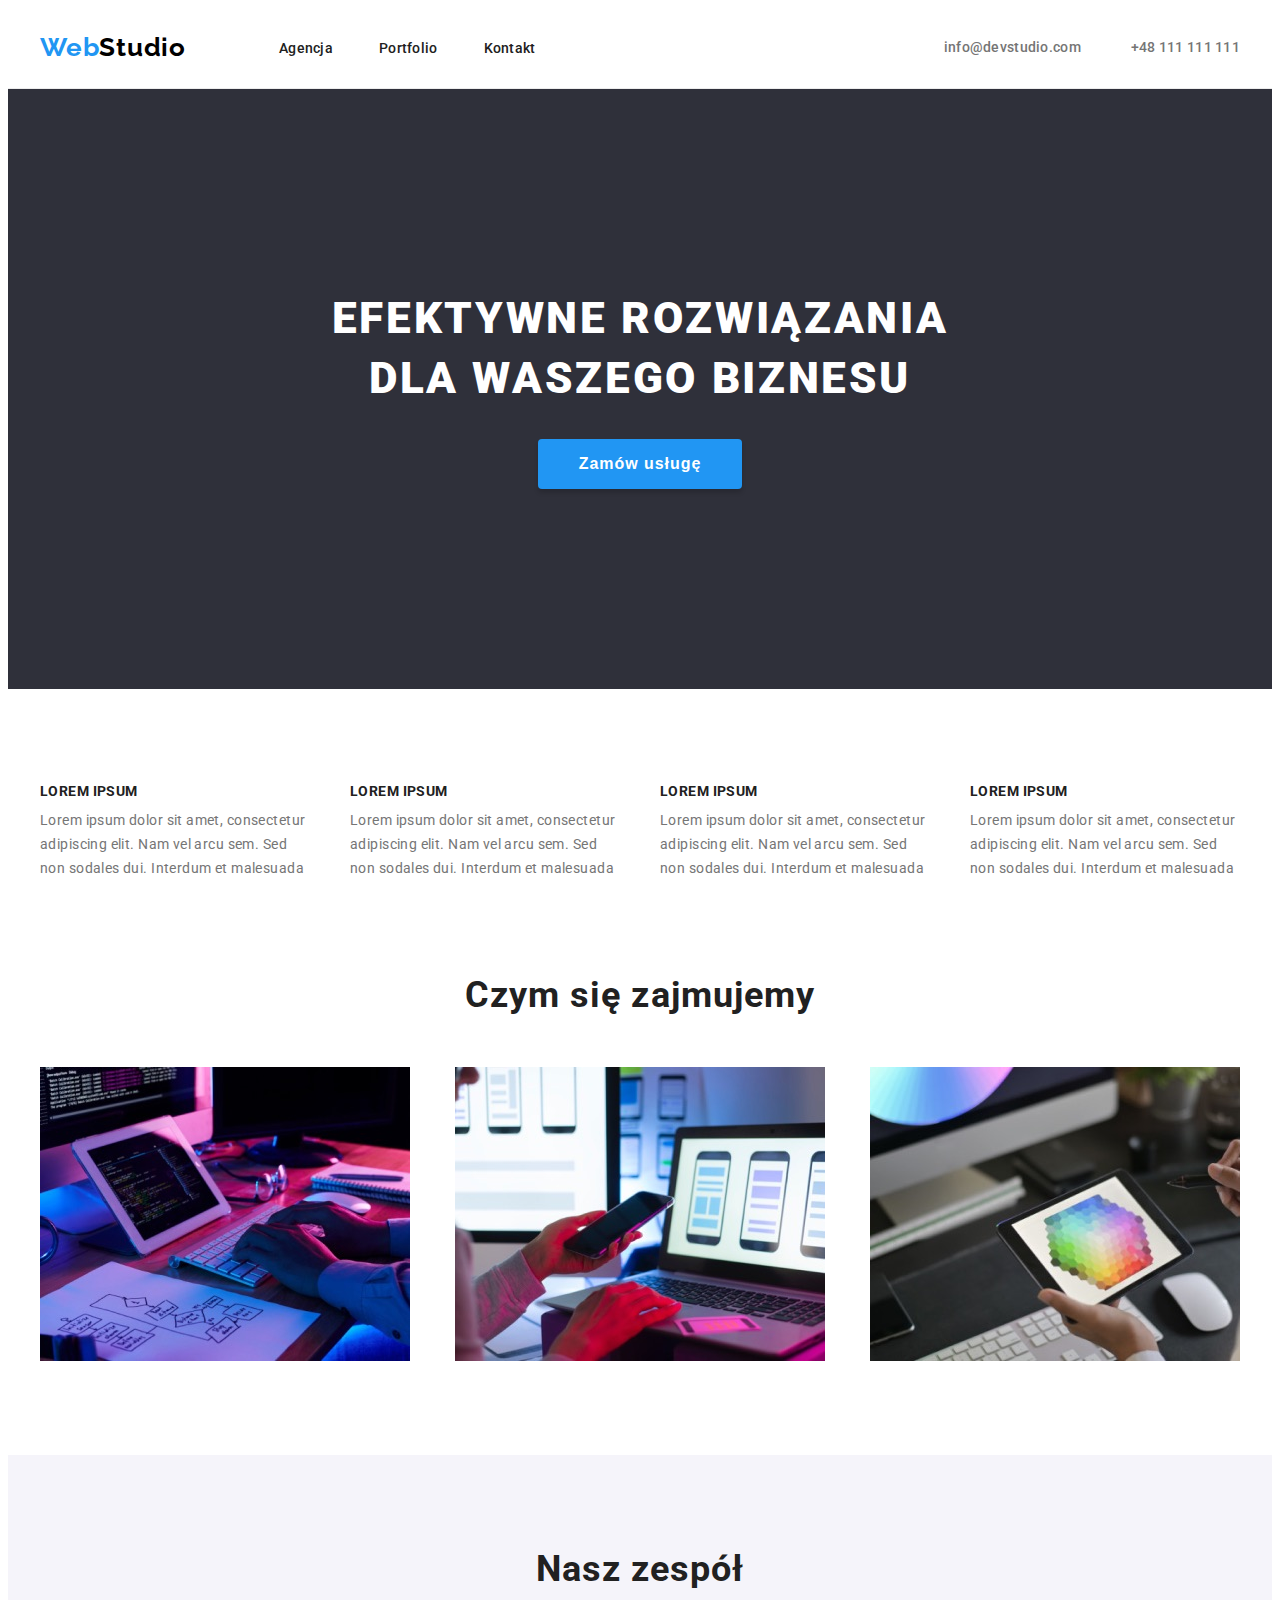
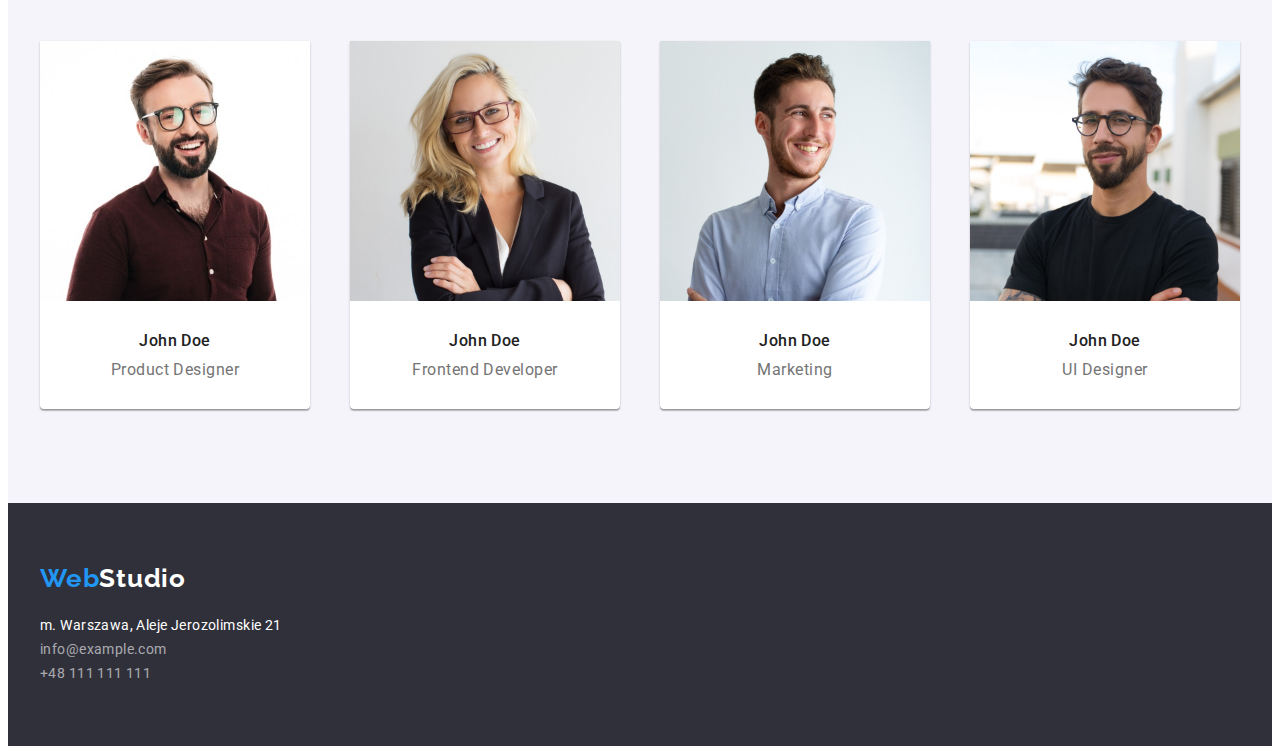
==== index.html @ cb07e4eb "Initial upload" ====
<!DOCTYPE html>
<html lang="pl">
  <head>
    <meta charset="UTF-8" />
    <meta http-equiv="X-UA-Compatible" content="IE=edge" />
    <meta name="viewport" content="width=device-width, initial-scale=1.0" />
    <title>WebStudio</title>
    <link
      rel="stylesheet"
      href="https://cdnjs.cloudflare.com/ajax/libs/modern-normalize/1.1.0/modern-normalize.min.css"
      integrity="sha512-wpPYUAdjBVSE4KJnH1VR1HeZfpl1ub8YT/NKx4PuQ5NmX2tKuGu6U/JRp5y+Y8XG2tV+wKQpNHVUX03MfMFn9Q=="
      crossorigin="anonymous"
      referrerpolicy="no-referrer"
    />
    <link rel="stylesheet" href="css/style.css" />
    <link rel="preconnect" href="https://fonts.googleapis.com" />
    <link rel="preconnect" href="https://fonts.gstatic.com" crossorigin />
    <link
      href="https://fonts.googleapis.com/css2?family=Raleway:wght@700&family=Roboto:wght@400;500;700;900&display=swap"
      rel="stylesheet"
    />
  </head>
  <body>
    <header class="header">
      <div class="container">
        <a class="logo" href="index.html"
          ><span class="span-logo">Web</span>Studio</a
        >
        <nav class="navigation">
          <ul class="navigation-list list">
            <li class="navigation-item">
              <a class="navigation-link link" href="index.html">Agencja</a>
            </li>
            <li class="navigation-item">
              <a class="navigation-link link" href="portfolio.html"
                >Portfolio</a
              >
            </li>
            <li class="navigation-item">
              <a class="navigation-link link" href="#">Kontakt</a>
            </li>
          </ul>
        </nav>
        <a class="header-email link" href="mailto:info@devstudio.com"
          >info@devstudio.com</a
        >
        <a class="header-phone link" href="tel:+48111111111">+48 111 111 111</a>
      </div>
    </header>
    <main>
      <!--hero-->
      <section class="welcome">
        <div class="container">
          <h1 class="main-header">Efektywne rozwiązania dla waszego biznesu</h1>
          <button class="modal-btn" type="button">Zamów usługę</button>
        </div>
      </section>
      <!--our values-->
      <section class="advantages section">
        <div class="container">
          <h2 hidden>Zalety</h2>
          <ul class="advantages-list list">
            <li class="advantages-list-item">
              <p class="advantages-text">Lorem ipsum</p>
              <p class="advantages-description">
                Lorem ipsum dolor sit amet, consectetur adipiscing elit. Nam vel
                arcu sem. Sed non sodales dui. Interdum et malesuada
              </p>
            </li>
            <li class="advantages-list-item">
              <p class="advantages-text">Lorem ipsum</p>
              <p class="advantages-description">
                Lorem ipsum dolor sit amet, consectetur adipiscing elit. Nam vel
                arcu sem. Sed non sodales dui. Interdum et malesuada
              </p>
            </li>
            <li class="advantages-list-item">
              <p class="advantages-text">Lorem ipsum</p>
              <p class="advantages-description">
                Lorem ipsum dolor sit amet, consectetur adipiscing elit. Nam vel
                arcu sem. Sed non sodales dui. Interdum et malesuada
              </p>
            </li>
            <li class="advantages-list-item">
              <p class="advantages-text">Lorem ipsum</p>
              <p class="advantages-description">
                Lorem ipsum dolor sit amet, consectetur adipiscing elit. Nam vel
                arcu sem. Sed non sodales dui. Interdum et malesuada
              </p>
            </li>
          </ul>
        </div>
      </section>
      <!--what we do-->
      <section class="services section">
        <div class="container">
          <h2 class="secondary-header">Czym się zajmujemy</h2>
          <ul class="services-list list">
            <li class="servces-list-item">
              <img
                class="services-list-img"
                src="images/what-we-do/keyboard-box1.jpg"
                alt="grafik pisze na klawiaturze"
                width="370"
                height="294"
              />
            </li>
            <li class="services-list-item">
              <img
                class="services-list-img"
                src="images/what-we-do/phone-box2.jpg"
                alt="grafik pracuje na laptopie i telefonie"
                width="370"
                height="294"
              />
            </li>
            <li class="services-list-item">
              <img
                class="services-list-img"
                src="images//what-we-do/tablet-box3.jpg"
                alt="grafik pracuje z narzędziem koloru hexa"
                width="370"
                height="294"
              />
            </li>
          </ul>
        </div>
      </section>
      <!--our team-->
      <section class="our-team section">
        <div class="container">
          <h2 class="secondary-header">Nasz zespół</h2>
          <ul class="team-members-list list">
            <li class="member-card">
              <img
                class="member-img"
                src="images/our-tam/product-designer.jpg"
                alt="John Doe"
                width="270"
                height="260"
              />
              <div class="member-card-wrapper">
                <h3 class="third-header">John Doe</h3>
                <p class="member-job-title">Product Designer</p>
              </div>
            </li>
            <li class="member-card">
              <img
                class="member-img"
                src="images/our-tam/frontend-developer.jpg"
                alt="John Doe"
                width="270"
                height="260"
              />
              <div class="member-card-wrapper">
                <h3 class="third-header">John Doe</h3>
                <p class="member-job-title">Frontend Developer</p>
              </div>
            </li>
            <li class="member-card">
              <img
                class="member-img"
                src="images/our-tam/marketing.jpg"
                alt="John Doe"
                width="270"
                height="260"
              />
              <div class="member-card-wrapper">
                <h3 class="third-header">John Doe</h3>
                <p class="member-job-title">Marketing</p>
              </div>
            </li>
            <li class="member-card">
              <img
                class="member-img"
                src="images/our-tam/ui-designer.jpg"
                alt="John Doe"
                width="270"
                height="260"
              />
              <div class="member-card-wrapper">
                <h3 class="third-header">John Doe</h3>
                <p class="member-job-title">UI Designer</p>
              </div>
            </li>
          </ul>
        </div>
      </section>
    </main>
    <footer class="footer">
      <div class="container">
        <a class="logo logo-dark-theme link" href="index.html"
          ><span class="span-logo">Web</span>Studio</a
        >
        <address>
          <ul class="address-list list">
            <li class="address-item">
              <a
                class="footer-address link"
                href="https://goo.gl/maps/2zvKoqbJvBjzFYyW6"
                target="_blank"
                >m. Warszawa, Aleje Jerozolimskie 21</a
              >
            </li>
            <li class="address-item">
              <a class="footer-email link" href="mailto:info@example.com"
                >info@example.com</a
              >
            </li>
            <li class="address-item">
              <a class="footer-phone link" href="tel:+48111111111"
                >+48 111 111 111</a
              >
            </li>
          </ul>
        </address>
      </div>
    </footer>
  </body>
</html>
---- css/style.css ----
:root {
  --main-color: #212121;
  --brand-color: #2196f3;
  --third-color: #ffffff;
  --fourth-color: #757575;
  --header-bg-color: #2f303a;
  --header-line: #ececec;
  --logo-color: #000000;
  --filters-btn-bg: #f5f4fa;
  --footer-contacts: rgba(255, 255, 255, 0.6);
  --cards-border-color: #eeeeee;
}
body {
  font-family: "Roboto", sans-serif;
  color: var(--main-color);
}

h1,
h2,
h3,
h4,
h5,
h6 {
  margin: 0;
  padding: 0;
}

ul,
ol {
  margin: 0;
  padding: 0;
}

p {
  margin: 0;
  padding: 0;
}
img {
  display: block;
}

.list {
  list-style-type: none;
}

.link {
  text-decoration: none;
}
.container {
  width: 1200px;
  margin: 0 auto;
  padding: 0 15px;
}

.section {
  padding-bottom: 94px;
  padding-top: 94px;
}
/* COMPONENTS */

.modal-btn {
  display: block;
  margin-right: auto;
  margin-left: auto;
  padding: 10px 41px;
  font-weight: 700;
  font-size: 16px;
  line-height: 1.875;
  align-items: center;
  text-align: center;
  letter-spacing: 0.06em;
  color: var(--third-color);
  background-color: var(--brand-color);
  border-style: none;
  box-shadow: 0px 4px 4px rgba(0, 0, 0, 0.15);
  border-radius: 4px;
  cursor: pointer;
}

.secondary-header {
  margin-bottom: 50px;
  font-weight: 700;
  font-size: 36px;
  line-height: 1.166;
  text-align: center;
  letter-spacing: 0.03em;
}

.third-header {
  margin-bottom: 10px;
  font-weight: 500;
  font-size: 16px;
  line-height: 1.187;
  text-align: center;
  letter-spacing: 0.03em;
}
/* END COMPONENTS */

/* HEADER */

.header {
  border-bottom: 1px solid var(--header-line);
}

.header .container {
  display: flex;
  padding-top: 24px;
  padding-bottom: 25px;
  align-items: center;
}

.logo {
  margin-right: 93px;
  font-family: "Raleway";
  font-weight: 700;
  font-size: 26px;
  line-height: 1.192;
  text-decoration: none;
  letter-spacing: 0.03em;
  color: var(--logo-color);
}
.logo-dark-theme {
  color: var(--third-color);
}
.span-logo {
  color: var(--brand-color);
}
.navigation-list {
  display: flex;
}

.navigation-item:not(:last-child) {
  margin-right: 46px;
}

.navigation-link,
.header-email,
.header-phone {
  font-weight: 500;
  font-size: 14px;
  line-height: 1.143;
  letter-spacing: 0.02em;
}
.navigation-link {
  color: var(--main-color);
}
.header-phone,
.header-email {
  display: flex;
  color: var(--fourth-color);
}

.header-email {
  margin-left: auto;
}

.header-phone {
  margin-left: 50px;
}
.navigation-link:hover,
.header-email:hover,
.header-phone:hover,
.navigation-link:focus,
.header-email:focus,
.header-phone:focus {
  color: var(--brand-color);
}
/* END HEADER */

/* HERO */
.welcome {
  max-width: 1600px;
  margin: 0 auto;
  display: flex;
  background-color: var(--header-bg-color);
  padding-top: 200px;
  padding-bottom: 200px;
}
.welcome .main-header {
  width: 696px;
  margin-left: auto;
  margin-right: auto;
  text-align: center;
}

.main-header {
  margin-bottom: 30px;
  font-weight: 900;
  font-size: 44px;
  line-height: 1.363;
  text-align: center;
  letter-spacing: 0.06em;
  text-transform: uppercase;
  color: var(--third-color);
}

/* END HERO */

/* ADVANTAGES */

.advantages-list {
  display: flex;
  justify-content: space-between;
}
.advantages {
  padding-bottom: 0;
}
.advantages-list-item {
  width: 270px;
}

.advantages-text {
  padding-bottom: 10px;
  font-weight: 700;
  font-size: 14px;
  line-height: 1.143;
  letter-spacing: 0.03em;
  text-transform: uppercase;
}

.advantages-description {
  font-size: 14px;
  line-height: 1.714;
  letter-spacing: 0.03em;
  color: var(--fourth-color);
}

/* SERVICES */
.services-list {
  display: flex;
  justify-content: space-between;
}
/* END SERVICES */

/* OUR TEAM */
.our-team {
  max-width: 1600px;
  margin: 0 auto;
  background-color: #f5f4fa;
}

.team-members-list {
  display: flex;
  justify-content: space-between;
}
.member-job-title {
  font-size: 16px;
  line-height: 1.187;
  text-align: center;
  letter-spacing: 0.03em;
  color: var(--fourth-color);
}
.member-card {
  background-color: var(--third-color);
  border-radius: 0px 0px 4px 4px;
  box-shadow: 0px 1px 3px rgba(0, 0, 0, 0.12), 0px 1px 1px rgba(0, 0, 0, 0.14),
    0px 2px 1px rgba(0, 0, 0, 0.2);
}

.member-card-wrapper {
  padding: 30px 0px;
}
/* END OUR TEAM */

/* FOOTER */
.footer {
  max-width: 1600px;
  margin: 0 auto;
  background-color: var(--header-bg-color);
}

.footer .container {
  padding-top: 60px;
  padding-bottom: 60px;
}

.address-list {
  display: block;
  margin-top: 20px;
}
.footer-address,
.footer-email,
.footer-phone {
  font-style: normal;
  font-size: 14px;
  line-height: 1.714;
  letter-spacing: 0.03em;
}

.footer-address:hover,
.footer-email:hover,
.footer-phone:hover,
.footer-address:focus,
.footer-email:focus,
.footer-phone:focus {
  color: var(--brand-color);
}

.footer-address {
  color: var(--third-color);
}

.footer-email,
.footer-phone {
  color: var(--footer-contacts);
}

/* END FOOTER */

/* FILTERS */
.projects-filters {
  padding-bottom: 0;
  margin-bottom: 34px;
}
.project-filters-list {
  display: flex;
  justify-content: center;
}
.project-filters-item:not(:last-child) {
  margin-right: 8px;
}
.project-filters-btn {
  padding: 6px 22px;
  background: var(--filters-btn-bg);
  border-style: none;
  border-radius: 4px;
  font-weight: 500;
  font-size: 16px;
  line-height: 1.625;
  text-align: center;
  letter-spacing: 0.03em;
  cursor: pointer;
}
.project-filters-btn:hover,
.project-filters-btn:focus {
  background-color: var(--brand-color);
  color: var(--third-color);
  box-shadow: 0px 3px 1px rgba(0, 0, 0, 0.1), 0px 1px 2px rgba(0, 0, 0, 0.08),
    0px 2px 2px rgba(0, 0, 0, 0.12);
}
/* END FILTERS */

/* PROJECTS */
.projects {
  padding-top: 0;
}
.project-cards-wrapper {
  padding: 20px 24px;
  border-bottom: 1px solid var(--cards-border-color);
  border-right: 1px solid var(--cards-border-color);
  border-left: 1px solid var(--cards-border-color);
}

.projects-list {
  display: flex;
  flex-wrap: wrap;
  margin-right: -30px;
  margin-top: -30px;
}
.projects-card {
  margin-right: 30px;
  margin-top: 30px;
  flex-basis: calc(100% / 3 - 30px);
}

.projects-name {
  font-weight: 700;
  font-size: 18px;
  line-height: 2;
  letter-spacing: 0.06em;
}

.projects-category {
  font-size: 16px;
  line-height: 1.875;
  letter-spacing: 0.03em;
  color: var(--fourth-color);
}
/* END PROJECTS */

/* FOOTER */

.footer-email-portfolio {
  text-decoration-line: underline;
}

/* END FOOTER */
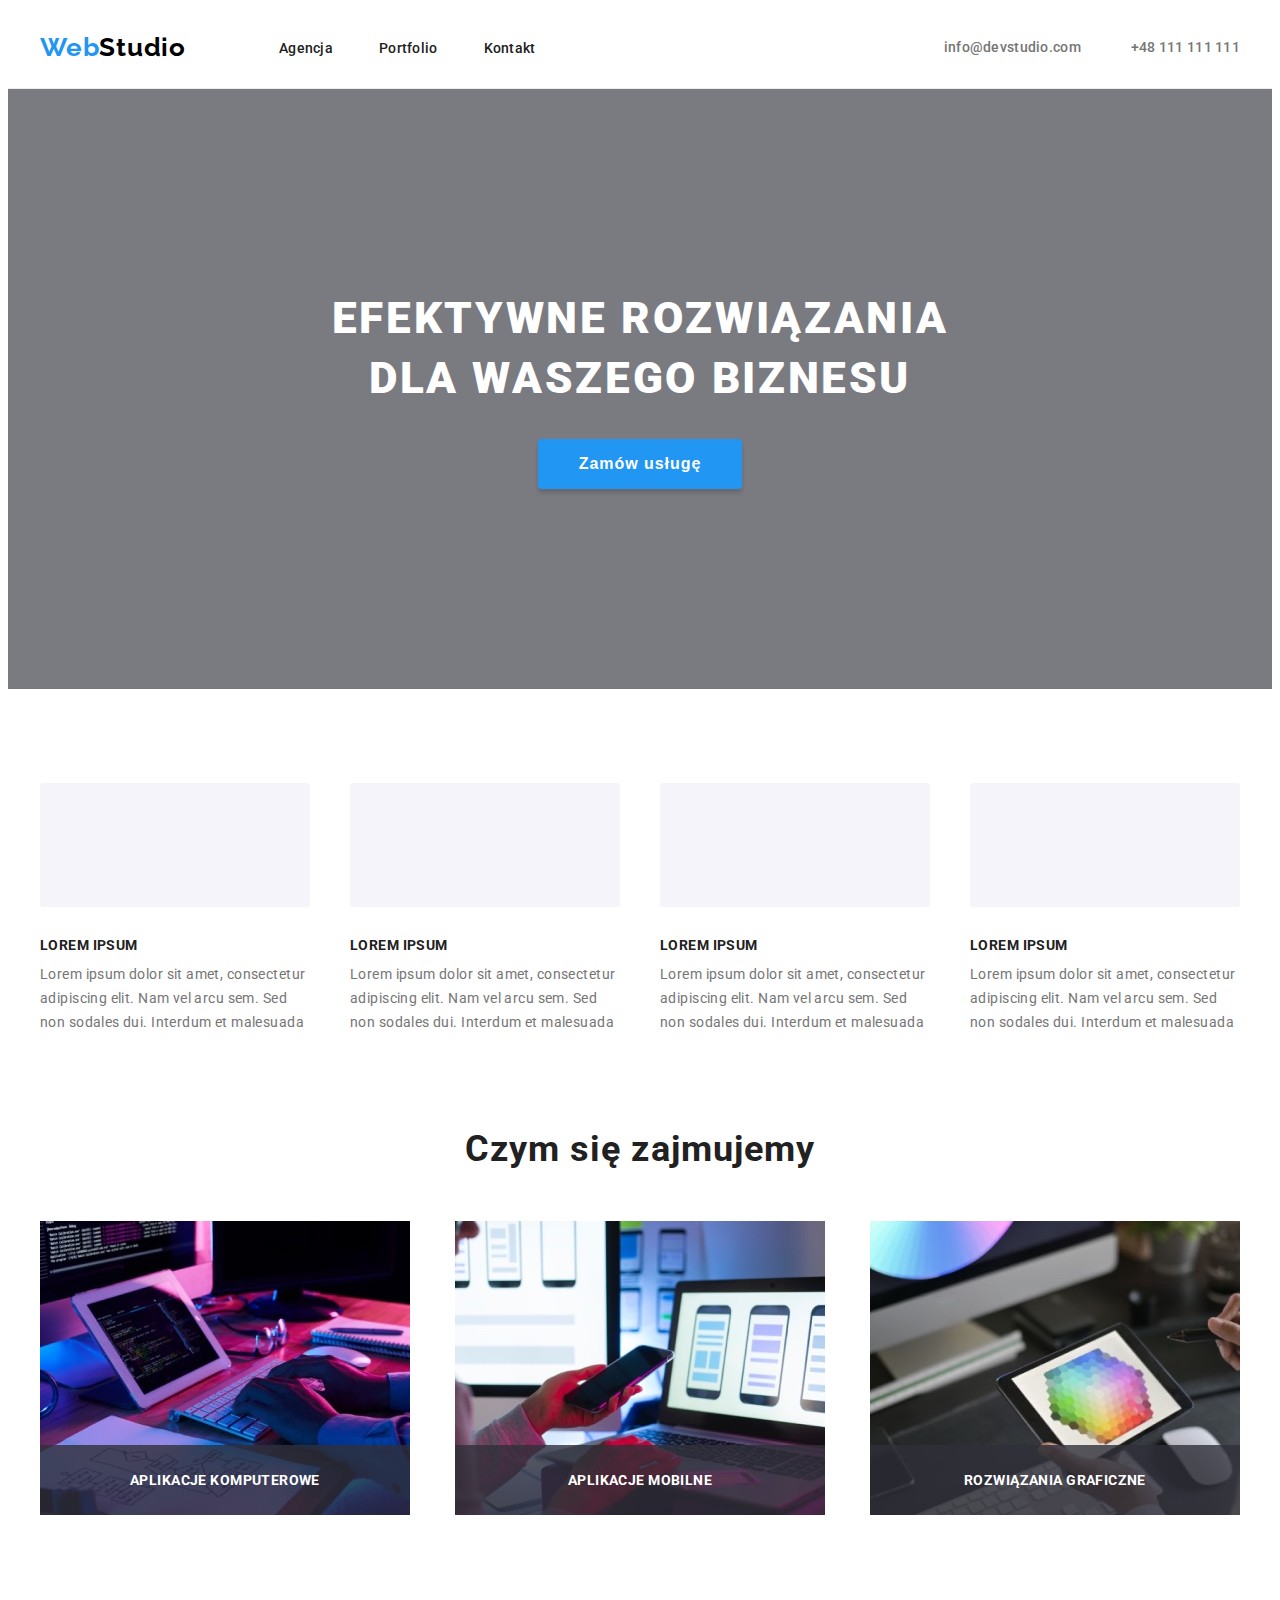
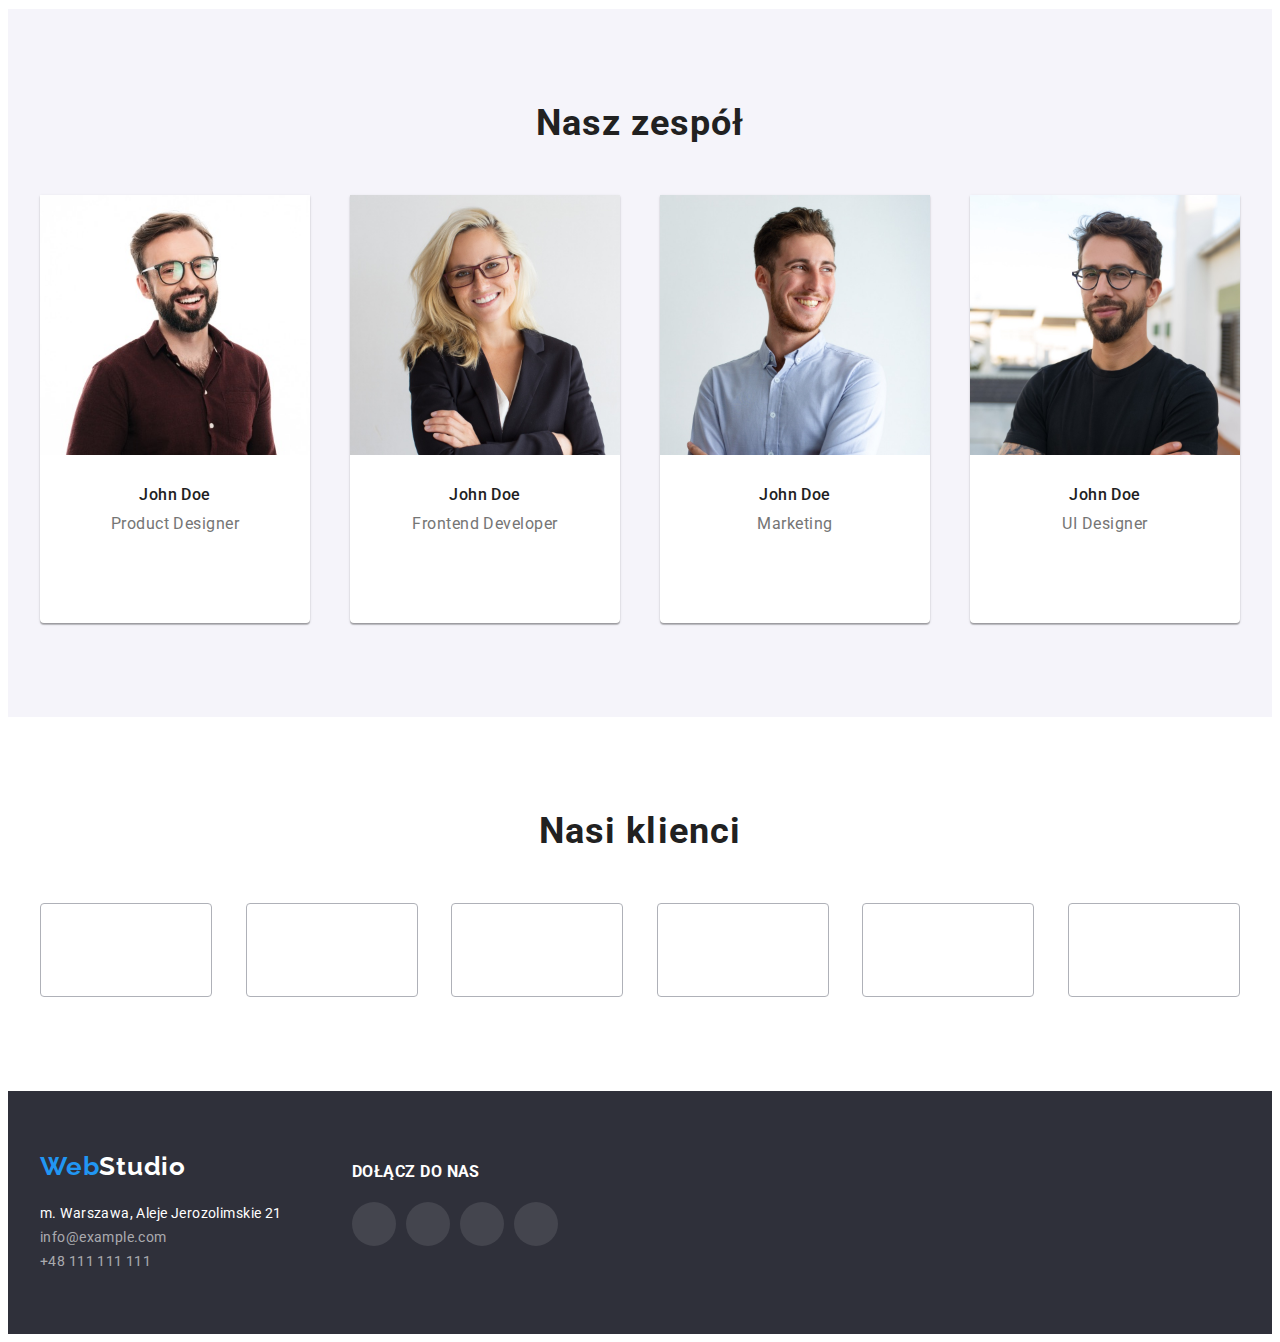
==== commit 044df315: "Clone" ====
--- a/index.html
+++ b/index.html
@@ -1,5 +1,5 @@
 <!DOCTYPE html>
-<html lang="pl">
+<html lang="pl_PL">
   <head>
     <meta charset="UTF-8" />
     <meta http-equiv="X-UA-Compatible" content="IE=edge" />
@@ -12,15 +12,18 @@
       crossorigin="anonymous"
       referrerpolicy="no-referrer"
     />
-    <link rel="stylesheet" href="css/style.css" />
     <link rel="preconnect" href="https://fonts.googleapis.com" />
     <link rel="preconnect" href="https://fonts.gstatic.com" crossorigin />
     <link
       href="https://fonts.googleapis.com/css2?family=Raleway:wght@700&family=Roboto:wght@400;500;700;900&display=swap"
       rel="stylesheet"
     />
+    <link rel="stylesheet" href="css/style.css" />
   </head>
   <body>
+
+  <!-- header -->
+
     <header class="header">
       <div class="container">
         <a class="logo" href="index.html"
@@ -41,26 +44,40 @@
             </li>
           </ul>
         </nav>
-        <a class="header-email link" href="mailto:info@devstudio.com"
-          >info@devstudio.com</a
-        >
-        <a class="header-phone link" href="tel:+48111111111">+48 111 111 111</a>
+        <a class="header-email link" href="mailto:info@devstudio.com">
+          <svg class="email-icon link" width="16" height="12">
+            <use href="images/icons.svg#icon-envelope"></use>
+          </svg>info@devstudio.com
+        </a>
+        <a class="header-phone link" href="tel:+48111111111">
+          <svg class="phone-icon link" width="10" height="16">
+            <use href="images/icons.svg#icon-phone"></use>
+          </svg>+48 111 111 111</a>
       </div>
     </header>
     <main>
-      <!--hero-->
-      <section class="welcome">
+
+  <!-- hero -->
+
+      <section class="hero">
         <div class="container">
-          <h1 class="main-header">Efektywne rozwiązania dla waszego biznesu</h1>
+          <h1 class="main-heading">Efektywne rozwiązania dla waszego biznesu</h1>
           <button class="modal-btn" type="button">Zamów usługę</button>
         </div>
       </section>
-      <!--our values-->
+
+  <!--our values-->
+
       <section class="advantages section">
         <div class="container">
           <h2 hidden>Zalety</h2>
           <ul class="advantages-list list">
             <li class="advantages-list-item">
+              <div class="advantages-list-icon">
+                <svg class="advantage-icon" width="70" height="70">
+                  <use href="images/icons.svg#icon-antenna"></use>
+                </svg>
+              </div>
               <p class="advantages-text">Lorem ipsum</p>
               <p class="advantages-description">
                 Lorem ipsum dolor sit amet, consectetur adipiscing elit. Nam vel
@@ -68,6 +85,11 @@
               </p>
             </li>
             <li class="advantages-list-item">
+              <div class="advantages-list-icon">
+                <svg class="advantage-icon" width="70" height="70">
+                  <use href="images/icons.svg#icon-clock"></use>
+                </svg>
+              </div>
               <p class="advantages-text">Lorem ipsum</p>
               <p class="advantages-description">
                 Lorem ipsum dolor sit amet, consectetur adipiscing elit. Nam vel
@@ -75,6 +97,11 @@
               </p>
             </li>
             <li class="advantages-list-item">
+              <div class="advantages-list-icon">
+                <svg class="advantage-icon" width="70" height="70">
+                  <use href="images/icons.svg#icon-diagram"></use>
+                </svg>
+              </div>
               <p class="advantages-text">Lorem ipsum</p>
               <p class="advantages-description">
                 Lorem ipsum dolor sit amet, consectetur adipiscing elit. Nam vel
@@ -82,6 +109,11 @@
               </p>
             </li>
             <li class="advantages-list-item">
+              <div class="advantages-list-icon">
+                <svg class="advantage-icon" width="70" height="70">
+                  <use href="images/icons.svg#icon-astronaut"></use>
+                </svg>
+              </div>
               <p class="advantages-text">Lorem ipsum</p>
               <p class="advantages-description">
                 Lorem ipsum dolor sit amet, consectetur adipiscing elit. Nam vel
@@ -91,28 +123,32 @@
           </ul>
         </div>
       </section>
-      <!--what we do-->
+      
+  <!-- what we do -->
+
       <section class="services section">
         <div class="container">
-          <h2 class="secondary-header">Czym się zajmujemy</h2>
+          <h2 class="secondary-heading">Czym się zajmujemy</h2>
           <ul class="services-list list">
             <li class="servces-list-item">
               <img
                 class="services-list-img"
                 src="images/what-we-do/keyboard-box1.jpg"
-                alt="grafik pisze na klawiaturze"
+                alt="programista pisze kod na klawiaturze komputera"
                 width="370"
                 height="294"
               />
+              <span class="services-list-title advantages-text">Aplikacje komputerowe</span>
             </li>
             <li class="services-list-item">
               <img
                 class="services-list-img"
                 src="images/what-we-do/phone-box2.jpg"
-                alt="grafik pracuje na laptopie i telefonie"
+                alt="programista testuje aplikacje na spartfonie"
                 width="370"
                 height="294"
               />
+              <span class="services-list-title advantages-text">Aplikacje mobilne</span>
             </li>
             <li class="services-list-item">
               <img
@@ -122,14 +158,17 @@
                 width="370"
                 height="294"
               />
+              <span class="services-list-title advantages-text">Rozwiązania graficzne</span>
             </li>
           </ul>
         </div>
       </section>
-      <!--our team-->
+  
+  <!-- our team -->
+
       <section class="our-team section">
         <div class="container">
-          <h2 class="secondary-header">Nasz zespół</h2>
+          <h2 class="secondary-heading">Nasz zespół</h2>
           <ul class="team-members-list list">
             <li class="member-card">
               <img
@@ -140,8 +179,60 @@
                 height="260"
               />
               <div class="member-card-wrapper">
-                <h3 class="third-header">John Doe</h3>
+                <h3 class="third-heading">John Doe</h3>
                 <p class="member-job-title">Product Designer</p>
+              </div>
+              <div class="member-social-list">
+                <ul class="social-list list">
+                  <li class="social-item-light">
+                    <a
+                      href="#"
+                      class="social-link-light link"
+                      width="20"
+                      height="20"
+                    >
+                      <svg class="social-icon" width="20" height="20">
+                        <use href="images/icons.svg#icon-instagram"></use>
+                      </svg>
+                    </a>
+                  </li>
+                  <li class="social-item-light">
+                    <a
+                      href="#"
+                      class="social-link-light link"
+                      width="20"
+                      height="20"
+                    >
+                      <svg class="social-icon" width="20" height="20">
+                        <use href="images/icons.svg#icon-twitter"></use>
+                      </svg>
+                    </a>
+                  </li>
+                  <li class="social-item-light">
+                    <a
+                      href="#"
+                      class="social-link-light link"
+                      width="20"
+                      height="20"
+                    >
+                      <svg class="social-icon" width="20" height="20">
+                        <use href="images/icons.svg#icon-facebook"></use>
+                      </svg>
+                    </a>
+                  </li>
+                  <li class="social-item-light">
+                    <a
+                      href="#"
+                      class="social-link-light link"
+                      width="20"
+                      height="20"
+                    >
+                      <svg class="social-icon" width="20" height="20">
+                        <use href="images/icons.svg#icon-linkedin"></use>
+                      </svg>
+                    </a>
+                  </li>
+                </ul>
               </div>
             </li>
             <li class="member-card">
@@ -153,8 +244,60 @@
                 height="260"
               />
               <div class="member-card-wrapper">
-                <h3 class="third-header">John Doe</h3>
+                <h3 class="third-heading">John Doe</h3>
                 <p class="member-job-title">Frontend Developer</p>
+              </div>
+              <div class="member-social-list">
+                <ul class="social-list list">
+                  <li class="social-item-light">
+                    <a
+                      href="#"
+                      class="social-link-light link"
+                      width="20"
+                      height="20"
+                    >
+                      <svg class="social-icon" width="20" height="20">
+                        <use href="images/icons.svg#icon-instagram"></use>
+                      </svg>
+                    </a>
+                  </li>
+                  <li class="social-item-light">
+                    <a
+                      href="#"
+                      class="social-link-light link"
+                      width="20"
+                      height="20"
+                    >
+                      <svg class="social-icon" width="20" height="20">
+                        <use href="images/icons.svg#icon-twitter"></use>
+                      </svg>
+                    </a>
+                  </li>
+                  <li class="social-item-light">
+                    <a
+                      href="#"
+                      class="social-link-light link"
+                      width="20"
+                      height="20"
+                    >
+                      <svg class="social-icon" width="20" height="20">
+                        <use href="images/icons.svg#icon-facebook"></use>
+                      </svg>
+                    </a>
+                  </li>
+                  <li class="social-item-light">
+                    <a
+                      href="#"
+                      class="social-link-light link"
+                      width="20"
+                      height="20"
+                    >
+                      <svg class="social-icon" width="20" height="20">
+                        <use href="images/icons.svg#icon-linkedin"></use>
+                      </svg>
+                    </a>
+                  </li>
+                </ul>
               </div>
             </li>
             <li class="member-card">
@@ -166,8 +309,60 @@
                 height="260"
               />
               <div class="member-card-wrapper">
-                <h3 class="third-header">John Doe</h3>
+                <h3 class="third-heading">John Doe</h3>
                 <p class="member-job-title">Marketing</p>
+              </div>
+              <div class="member-social-list">
+                <ul class="social-list list">
+                  <li class="social-item-light">
+                    <a
+                      href="#"
+                      class="social-link-light link"
+                      width="20"
+                      height="20"
+                    >
+                      <svg class="social-icon" width="20" height="20">
+                        <use href="images/icons.svg#icon-instagram"></use>
+                      </svg>
+                    </a>
+                  </li>
+                  <li class="social-item-light">
+                    <a
+                      href="#"
+                      class="social-link-light link"
+                      width="20"
+                      height="20"
+                    >
+                      <svg class="social-icon" width="20" height="20">
+                        <use href="images/icons.svg#icon-twitter"></use>
+                      </svg>
+                    </a>
+                  </li>
+                  <li class="social-item-light">
+                    <a
+                      href="#"
+                      class="social-link-light link"
+                      width="20"
+                      height="20"
+                    >
+                      <svg class="social-icon" width="20" height="20">
+                        <use href="images/icons.svg#icon-facebook"></use>
+                      </svg>
+                    </a>
+                  </li>
+                  <li class="social-item-light">
+                    <a
+                      href="#"
+                      class="social-link-light link"
+                      width="20"
+                      height="20"
+                    >
+                      <svg class="social-icon" width="20" height="20">
+                        <use href="images/icons.svg#icon-linkedin"></use>
+                      </svg>
+                    </a>
+                  </li>
+                </ul>
               </div>
             </li>
             <li class="member-card">
@@ -179,42 +374,184 @@
                 height="260"
               />
               <div class="member-card-wrapper">
-                <h3 class="third-header">John Doe</h3>
+                <h3 class="third-heading">John Doe</h3>
                 <p class="member-job-title">UI Designer</p>
               </div>
+              <div class="member-social-list">
+                <ul class="social-list list">
+                  <li class="social-item-light">
+                    <a
+                      href="#"
+                      class="social-link-light link"
+                      width="20"
+                      height="20"
+                    >
+                      <svg class="social-icon" width="20" height="20">
+                        <use href="images/icons.svg#icon-instagram"></use>
+                      </svg>
+                    </a>
+                  </li>
+                  <li class="social-item-light">
+                    <a
+                      href="#"
+                      class="social-link-light link"
+                      width="20"
+                      height="20"
+                    >
+                      <svg class="social-icon" width="20" height="20">
+                        <use href="images/icons.svg#icon-twitter"></use>
+                      </svg>
+                    </a>
+                  </li>
+                  <li class="social-item-light">
+                    <a
+                      href="#"
+                      class="social-link-light link"
+                      width="20"
+                      height="20"
+                    >
+                      <svg class="social-icon" width="20" height="20">
+                        <use href="images/icons.svg#icon-facebook"></use>
+                      </svg>
+                    </a>
+                  </li>
+                  <li class="social-item-light">
+                    <a
+                      href="#"
+                      class="social-link-light link"
+                      width="20"
+                      height="20"
+                    >
+                      <svg class="social-icon" width="20" height="20">
+                        <use href="images/icons.svg#icon-linkedin"></use>
+                      </svg>
+                    </a>
+                  </li>
+                </ul>
+              </div>
+            </li>
+          </ul>
+        </div>
+      </section>
+
+  <!-- clients -->
+    
+      <section class="clients section">
+        <div class="container">
+          <h2 class="secondary-heading">Nasi klienci</h2>
+          <ul class="clients-list list">
+            <li class="clients-item">
+              <a class="clients-link" href="#">
+                <svg class="clients-logo-icon" width="106" height="60">
+                  <use href="images/icons.svg#icon-logo-1"></use>
+                </svg>
+              </a>
+            </li>
+            <li class="clients-item">
+              <a class="clients-link" href="#">
+                <svg class="clients-logo-icon" width="106" height="60">
+                  <use href="images/icons.svg#icon-logo-2"></use>
+                </svg>
+              </a>
+            </li>
+            <li class="clients-item">
+              <a class="clients-link" href="#">
+                <svg class="clients-logo-icon" width="106" height="60">
+                  <use href="images/icons.svg#icon-logo-3"></use>
+                </svg>
+              </a>
+            </li>
+            <li class="clients-item">
+              <a class="clients-link" href="#">
+                <svg class="clients-logo-icon" width="106" height="60">
+                  <use href="images/icons.svg#icon-logo-4"></use>
+                </svg>
+              </a>
+            </li>
+            <li class="clients-item">
+              <a class="clients-link" href="#">
+                <svg class="clients-logo-icon" width="106" height="60">
+                  <use href="images/icons.svg#icon-logo-5"></use>
+                </svg>
+              </a>
+            </li>
+            <li class="clients-item">
+              <a class="clients-link" href="#">
+                <svg class="clients-logo-icon" width="106" height="60">
+                  <use href="images/icons.svg#icon-logo-6"></use>
+                </svg>
+              </a>
             </li>
           </ul>
         </div>
       </section>
     </main>
+
+  <!-- footer -->
+
     <footer class="footer">
       <div class="container">
-        <a class="logo logo-dark-theme link" href="index.html"
-          ><span class="span-logo">Web</span>Studio</a
-        >
-        <address>
-          <ul class="address-list list">
-            <li class="address-item">
-              <a
-                class="footer-address link"
-                href="https://goo.gl/maps/2zvKoqbJvBjzFYyW6"
-                target="_blank"
-                >m. Warszawa, Aleje Jerozolimskie 21</a
-              >
-            </li>
-            <li class="address-item">
-              <a class="footer-email link" href="mailto:info@example.com"
-                >info@example.com</a
-              >
-            </li>
-            <li class="address-item">
-              <a class="footer-phone link" href="tel:+48111111111"
-                >+48 111 111 111</a
-              >
+        <div class="footer-left-column">
+          <a class="logo logo-dark-theme link" href="index.html"
+            ><span class="span-logo">Web</span>Studio</a
+          >
+          <address>
+            <ul class="address-list list">
+              <li class="address-item">
+                <a
+                  class="footer-address link"
+                  href="https://goo.gl/maps/2zvKoqbJvBjzFYyW6"
+                  target="_blank"
+                  >m. Warszawa, Aleje Jerozolimskie 21</a
+                >
+              </li>
+              <li class="address-item">
+                <a class="footer-email link" href="mailto:info@example.com"
+                  >info@example.com</a
+                >
+              </li>
+              <li class="address-item">
+                <a class="footer-phone link" href="tel:+48111111111"
+                  >+48 111 111 111</a
+                >
+              </li>
+            </ul>
+          </address>
+        </div>
+        <div class="footer-right-column">
+          <p class="social-list-title">Dołącz do nas</p>
+          <ul class="social-list list">
+            <li class="social-item-dark">
+              <a href="#" class="social-link-dark link">
+                <svg class="social-icon" width="20" height="20">
+                  <use href="images/icons.svg#icon-instagram"></use>
+                </svg>
+              </a>
+            </li>
+            <li class="social-item-dark">
+              <a href="#" class="social-link-dark link">
+                <svg class="social-icon" width="20" height="20">
+                  <use href="images/icons.svg#icon-twitter"></use>
+                </svg>
+              </a>
+            </li>
+            <li class="social-item-dark">
+              <a href="#" class="social-link-dark link">
+                <svg class="social-icon" width="20" height="20">
+                  <use href="images/icons.svg#icon-facebook"></use>
+                </svg>
+              </a>
+            </li>
+            <li class="social-item-dark">
+              <a href="#" class="social-link-dark link">
+                <svg class="social-icon" width="20" height="20">
+                  <use href="images/icons.svg#icon-linkedin"></use>
+                </svg>
+              </a>
             </li>
           </ul>
-        </address>
+        </div>
       </div>
     </footer>
   </body>
-</html>
+</html>--- a/css/style.css
+++ b/css/style.css
@@ -45,6 +45,8 @@
 
 .link {
   text-decoration: none;
+  color: var(--fourth-color);
+  transition: color 500ms, fill 500ms, background-color 500ms;
 }
 .container {
   width: 1200px;
@@ -77,7 +79,7 @@
   cursor: pointer;
 }
 
-.secondary-header {
+.secondary-heading {
   margin-bottom: 50px;
   font-weight: 700;
   font-size: 36px;
@@ -86,7 +88,7 @@
   letter-spacing: 0.03em;
 }
 
-.third-header {
+.third-heading {
   margin-bottom: 10px;
   font-weight: 500;
   font-size: 16px;
@@ -99,6 +101,8 @@
 /* HEADER */
 
 .header {
+  max-width: 1600px;
+  margin: 0 auto;
   border-bottom: 1px solid var(--header-line);
 }
 
@@ -140,6 +144,7 @@
   font-size: 14px;
   line-height: 1.143;
   letter-spacing: 0.02em;
+  transition: color 500ms;
 }
 .navigation-link {
   color: var(--main-color);
@@ -147,7 +152,8 @@
 .header-phone,
 .header-email {
   display: flex;
-  color: var(--fourth-color);
+  align-items: center;
+  fill: var(--fourth-color);
 }
 
 .header-email {
@@ -155,8 +161,14 @@
 }
 
 .header-phone {
-  margin-left: 50px;
-}
+  margin-left: 30px;
+}
+
+.email-icon,
+.phone-icon {
+  margin-right: 10px;
+}
+
 .navigation-link:hover,
 .header-email:hover,
 .header-phone:hover,
@@ -164,26 +176,29 @@
 .header-email:focus,
 .header-phone:focus {
   color: var(--brand-color);
+  fill: var(--brand-color);
 }
 /* END HEADER */
 
 /* HERO */
-.welcome {
+.hero {
   max-width: 1600px;
   margin: 0 auto;
   display: flex;
-  background-color: var(--header-bg-color);
+  background: linear-gradient(rgba(47, 48, 58, 0.4), rgba(47, 48, 58, 0.4)),
+    url(../images/hero/hero-img.jpg) no-repeat;
+  background-color: rgba(47, 48, 58, 0.4);
   padding-top: 200px;
   padding-bottom: 200px;
 }
-.welcome .main-header {
+.hero .main-heading {
   width: 696px;
   margin-left: auto;
   margin-right: auto;
   text-align: center;
 }
 
-.main-header {
+.main-heading {
   margin-bottom: 30px;
   font-weight: 900;
   font-size: 44px;
@@ -209,11 +224,18 @@
   width: 270px;
 }
 
+.advantages-list-icon {
+  margin-bottom: 30px;
+  padding: 25px 100px;
+  border-radius: 3px;
+  background-color: var(--filters-btn-bg);
+}
+
 .advantages-text {
   padding-bottom: 10px;
   font-weight: 700;
   font-size: 14px;
-  line-height: 1.143;
+  line-height: 1.172;
   letter-spacing: 0.03em;
   text-transform: uppercase;
 }
@@ -224,12 +246,26 @@
   letter-spacing: 0.03em;
   color: var(--fourth-color);
 }
+/* END ADVANTAGES */
 
 /* SERVICES */
 .services-list {
+  margin-bottom: -70px;
   display: flex;
   justify-content: space-between;
 }
+.services-list-title  {
+  position: relative;
+  padding: 0;
+  bottom: 70px;
+  height: 70px;
+  display: flex;
+  align-items: center;
+  justify-content: center;
+  color: var(--third-color);
+  background-color: rgba(47, 48, 58, 0.8);
+}
+
 /* END SERVICES */
 
 /* OUR TEAM */
@@ -258,59 +294,67 @@
 }
 
 .member-card-wrapper {
-  padding: 30px 0px;
-}
+  padding: 30px 0px 16px;
+}
+
+.member-social-list {
+  margin-bottom: 30px;
+  display: flex;
+  justify-content: center;
+}
+
+.social-link-light {
+  margin-right: 10px;
+  width: 44px;
+  height: 44px;
+  border-radius: 50%;
+  display: flex;
+  align-items: center;
+  justify-content: center;
+  text-decoration: none;
+  fill: #afb1b8;
+}
+
+.social-link-light:hover {
+  background-color: var(--brand-color);
+  fill: var(--third-color);
+}
+
 /* END OUR TEAM */
 
-/* FOOTER */
-.footer {
+/* CLIENTS */
+.clients {
   max-width: 1600px;
   margin: 0 auto;
-  background-color: var(--header-bg-color);
-}
-
-.footer .container {
-  padding-top: 60px;
-  padding-bottom: 60px;
-}
-
-.address-list {
-  display: block;
-  margin-top: 20px;
-}
-.footer-address,
-.footer-email,
-.footer-phone {
-  font-style: normal;
-  font-size: 14px;
-  line-height: 1.714;
-  letter-spacing: 0.03em;
-}
-
-.footer-address:hover,
-.footer-email:hover,
-.footer-phone:hover,
-.footer-address:focus,
-.footer-email:focus,
-.footer-phone:focus {
-  color: var(--brand-color);
-}
-
-.footer-address {
-  color: var(--third-color);
-}
-
-.footer-email,
-.footer-phone {
-  color: var(--footer-contacts);
-}
-
-/* END FOOTER */
+}
+
+.clients-list {
+  display: flex;
+  justify-content: space-between;
+}
+
+.clients-link {
+  width: 170px;
+  height: 92px;
+  display: flex;
+  align-items: center;
+  justify-content: center;
+  border: 1px solid #afb1b8;
+  border-radius: 4px;
+  fill: #afb1b8;
+}
+
+.clients-link:hover {
+  fill: var(--brand-color);
+  border-color: var(--brand-color);
+}
+
+/* END CLIENTS */
 
 /* FILTERS */
 .projects-filters {
   padding-bottom: 0;
-  margin-bottom: 34px;
+  margin-bottom: 50px;
 }
 .project-filters-list {
   display: flex;
@@ -352,15 +396,14 @@
 }
 
 .projects-list {
-  display: flex;
-  flex-wrap: wrap;
-  margin-right: -30px;
-  margin-top: -30px;
-}
-.projects-card {
-  margin-right: 30px;
-  margin-top: 30px;
-  flex-basis: calc(100% / 3 - 30px);
+  display: grid;
+  grid-template-columns: auto auto auto;
+  gap: 30px;
+}
+
+.projects-card:hover {
+  box-shadow: 0px 1px 1px rgba(0, 0, 0, 0.12), 0px 4px 4px rgba(0, 0, 0, 0.06),
+    1px 4px 6px rgba(0, 0, 0, 0.16);
 }
 
 .projects-name {
@@ -380,8 +423,88 @@
 
 /* FOOTER */
 
+.footer {
+  max-width: 1600px;
+  margin: 0 auto;
+  background-color: var(--header-bg-color);
+}
+
+.footer .container {
+  padding-top: 60px;
+  padding-bottom: 60px;
+  display: flex;
+}
+
+.address-list {
+  display: block;
+  margin-top: 20px;
+}
+.footer-address,
+.footer-email,
+.footer-phone {
+  font-style: normal;
+  font-size: 14px;
+  line-height: 1.714;
+  letter-spacing: 0.03em;
+}
+
+.footer-address:hover,
+.footer-email:hover,
+.footer-phone:hover,
+.footer-address:focus,
+.footer-email:focus,
+.footer-phone:focus {
+  color: var(--brand-color);
+}
+
+.footer-address {
+  color: var(--third-color);
+}
+
+.footer-email,
+.footer-phone {
+  color: var(--footer-contacts);
+}
+
+
+.footer-right-column {
+  padding-top: 12px;
+  margin-left: 70px;
+}
+
 .footer-email-portfolio {
   text-decoration-line: underline;
 }
 
-/* END FOOTER */
+.social-list-title {
+  padding-bottom: 20px;
+  font-weight: 700;
+  font-size: 16px;
+  line-height: 1.172;
+  letter-spacing: 0.03em;
+  text-transform: uppercase;
+  color: var(--third-color);
+}
+
+.social-list {
+  display: flex;
+  justify-content: center;
+}
+
+.social-link-dark:hover {
+  background: var(--brand-color);
+}
+
+.social-link-dark {
+  margin-right: 10px;
+  width: 44px;
+  height: 44px;
+  background: rgba(255, 255, 255, 0.1);
+  border-radius: 50%;
+  display: flex;
+  align-items: center;
+  justify-content: center;
+  text-decoration: none;
+  fill: #fff;
+}
+/* END FOOTER */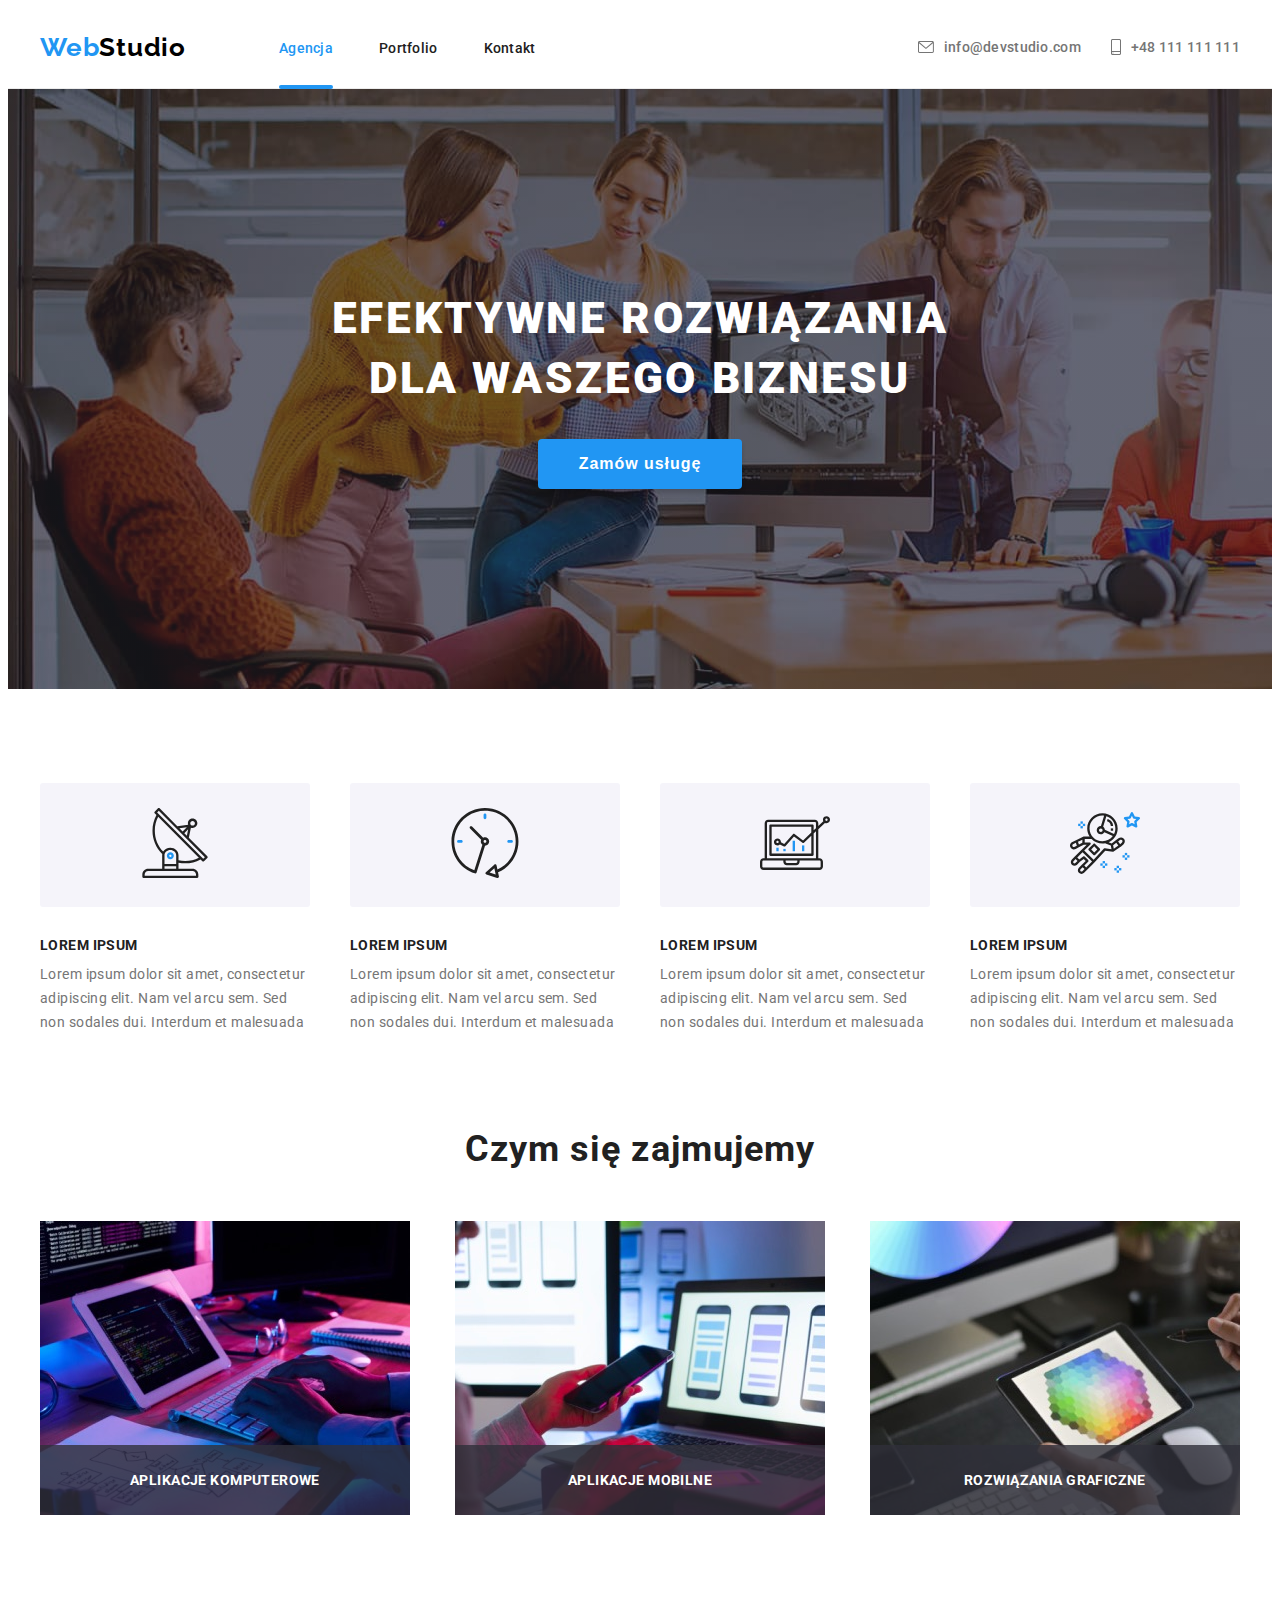
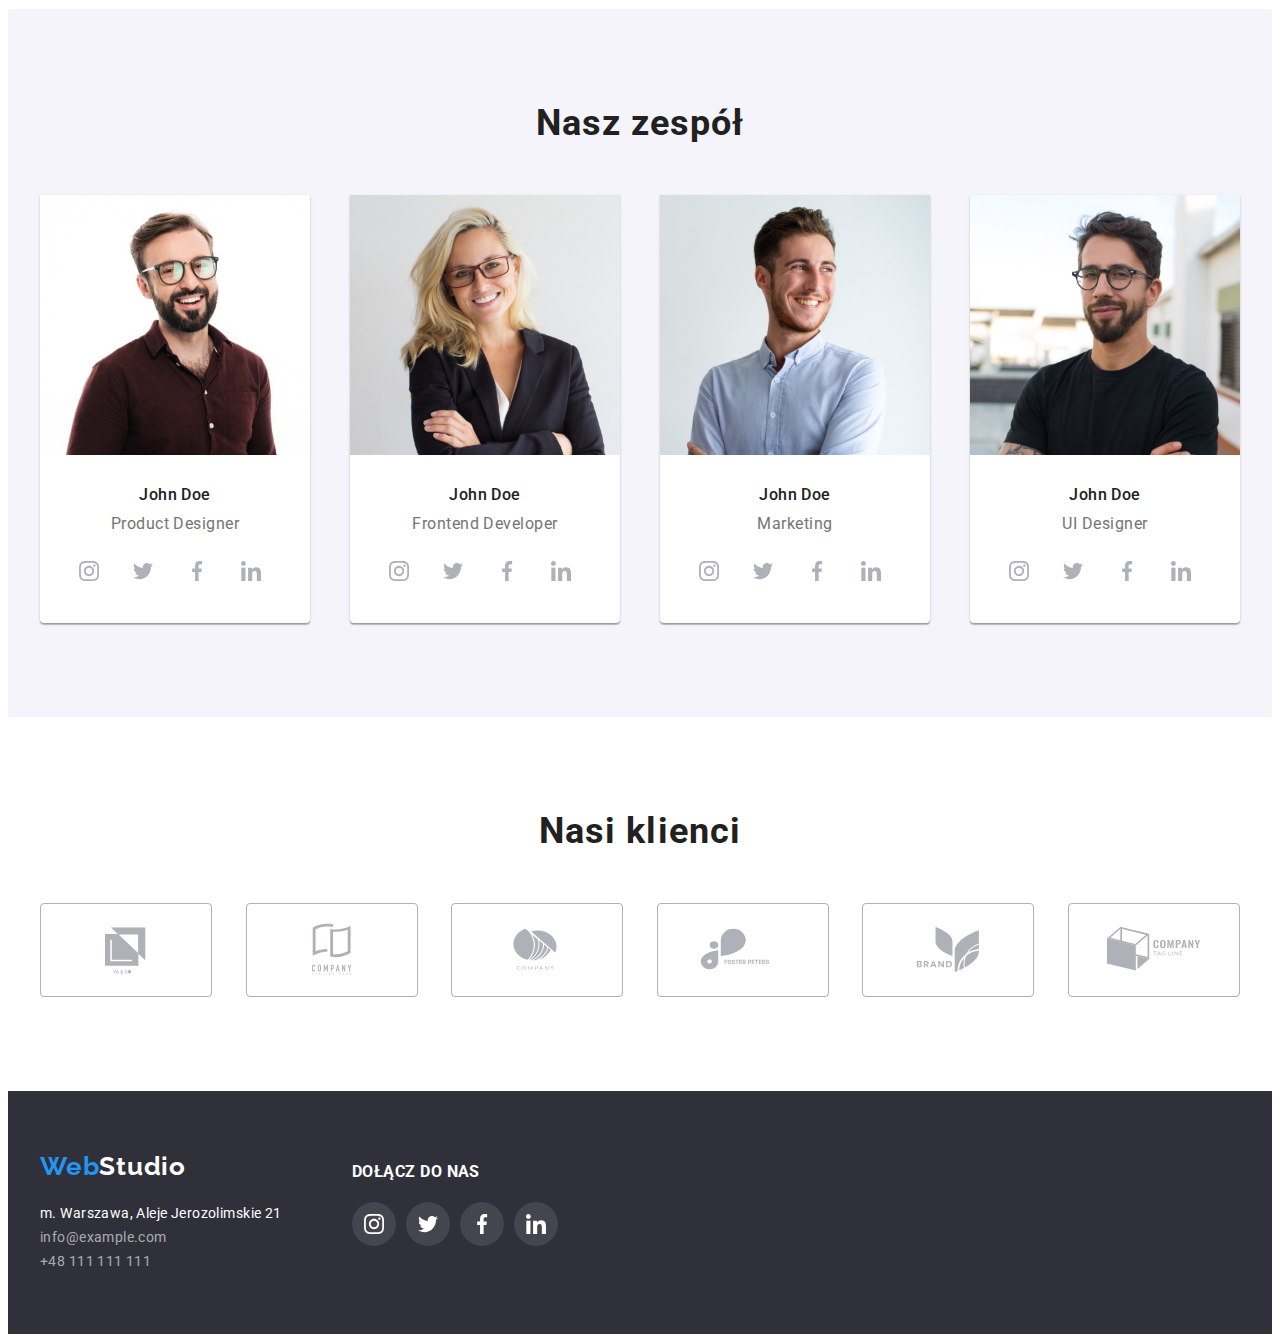
==== commit f2ce7cfb: "1st commit" ====
--- a/index.html
+++ b/index.html
@@ -31,8 +31,8 @@
         >
         <nav class="navigation">
           <ul class="navigation-list list">
-            <li class="navigation-item">
-              <a class="navigation-link link" href="index.html">Agencja</a>
+            <li class="navigation-item current ">
+              <a class="navigation-link link active" href="index.html">Agencja</a>
             </li>
             <li class="navigation-item">
               <a class="navigation-link link" href="portfolio.html"
@@ -62,7 +62,9 @@
       <section class="hero">
         <div class="container">
           <h1 class="main-heading">Efektywne rozwiązania dla waszego biznesu</h1>
-          <button class="modal-btn" type="button">Zamów usługę</button>
+          <button class="modal-btn" type="button" data-modal-open="">
+            Zamów usługę
+          </button>
         </div>
       </section>
 
@@ -441,42 +443,42 @@
           <h2 class="secondary-heading">Nasi klienci</h2>
           <ul class="clients-list list">
             <li class="clients-item">
-              <a class="clients-link" href="#">
-                <svg class="clients-logo-icon" width="106" height="60">
+              <a class="clients-link link" href="#">
+                <svg class="clients-logo-icon link" width="106" height="60">
                   <use href="images/icons.svg#icon-logo-1"></use>
                 </svg>
               </a>
             </li>
             <li class="clients-item">
-              <a class="clients-link" href="#">
+              <a class="clients-link link" href="#">
                 <svg class="clients-logo-icon" width="106" height="60">
                   <use href="images/icons.svg#icon-logo-2"></use>
                 </svg>
               </a>
             </li>
             <li class="clients-item">
-              <a class="clients-link" href="#">
+              <a class="clients-link link" href="#">
                 <svg class="clients-logo-icon" width="106" height="60">
                   <use href="images/icons.svg#icon-logo-3"></use>
                 </svg>
               </a>
             </li>
             <li class="clients-item">
-              <a class="clients-link" href="#">
+              <a class="clients-link link" href="#">
                 <svg class="clients-logo-icon" width="106" height="60">
                   <use href="images/icons.svg#icon-logo-4"></use>
                 </svg>
               </a>
             </li>
             <li class="clients-item">
-              <a class="clients-link" href="#">
+              <a class="clients-link link" href="#">
                 <svg class="clients-logo-icon" width="106" height="60">
                   <use href="images/icons.svg#icon-logo-5"></use>
                 </svg>
               </a>
             </li>
             <li class="clients-item">
-              <a class="clients-link" href="#">
+              <a class="clients-link link" href="#">
                 <svg class="clients-logo-icon" width="106" height="60">
                   <use href="images/icons.svg#icon-logo-6"></use>
                 </svg>
@@ -518,7 +520,7 @@
             </ul>
           </address>
         </div>
-        <div class="footer-right-column">
+        <div class="footer-social-list">
           <p class="social-list-title">Dołącz do nas</p>
           <ul class="social-list list">
             <li class="social-item-dark">
@@ -552,6 +554,15 @@
           </ul>
         </div>
       </div>
+          
+  <!-- backdrop -->
+
+    <div class="backdrop is-hidden" data-modal="">
+      <div class="modal">
+        <div class="close-btn" data-modal-close=""></div>
+      </div>
+    </div>
     </footer>
+    <script src="./js/modal.js"></script>
   </body>
 </html>--- a/css/style.css
+++ b/css/style.css
@@ -9,6 +9,8 @@
   --filters-btn-bg: #f5f4fa;
   --footer-contacts: rgba(255, 255, 255, 0.6);
   --cards-border-color: #eeeeee;
+  --overlay-color : rgba(33, 150, 243, 0.9);
+  --backdrop : rgba(0, 0, 0, 0.2);
 }
 body {
   font-family: "Roboto", sans-serif;
@@ -46,8 +48,12 @@
 .link {
   text-decoration: none;
   color: var(--fourth-color);
-  transition: color 500ms, fill 500ms, background-color 500ms;
-}
+  transition: color 250ms cubic-bezier(0.4, 0, 0.2, 1),
+  fill 250ms cubic-bezier(0.4, 0, 0.2, 1),
+  background-color 250ms cubic-bezier(0.4, 0, 0.2, 1),
+  border-color 250ms cubic-bezier(0.4, 0, 0.2, 1);
+}
+
 .container {
   width: 1200px;
   margin: 0 auto;
@@ -123,32 +129,55 @@
   letter-spacing: 0.03em;
   color: var(--logo-color);
 }
+
 .logo-dark-theme {
   color: var(--third-color);
 }
+
 .span-logo {
   color: var(--brand-color);
 }
+
 .navigation-list {
   display: flex;
-}
-
-.navigation-item:not(:last-child) {
+  padding-top: 4px;
+}
+
+.navigation-item:not(:last-child) { 
   margin-right: 46px;
 }
 
 .navigation-link,
 .header-email,
 .header-phone {
+  align-items: center;
   font-weight: 500;
   font-size: 14px;
   line-height: 1.143;
   letter-spacing: 0.02em;
-  transition: color 500ms;
-}
+  transition: color 250ms cubic-bezier(0.4, 0, 0.2, 1);
+}
+
 .navigation-link {
   color: var(--main-color);
 }
+
+.active {
+  color: var(--brand-color);
+  text-decoration: none;
+}
+
+.current .navigation-link::after {
+  position: relative;
+  top: 28px;
+  display: block;
+  content: "";
+  width: 100%;
+  height: 4px;
+  border-radius: 2px;
+  background-color: var(--brand-color);
+}
+
 .header-phone,
 .header-email {
   display: flex;
@@ -181,6 +210,7 @@
 /* END HEADER */
 
 /* HERO */
+
 .hero {
   max-width: 1600px;
   margin: 0 auto;
@@ -191,6 +221,7 @@
   padding-top: 200px;
   padding-bottom: 200px;
 }
+
 .hero .main-heading {
   width: 696px;
   margin-left: auto;
@@ -217,9 +248,11 @@
   display: flex;
   justify-content: space-between;
 }
+
 .advantages {
   padding-bottom: 0;
 }
+
 .advantages-list-item {
   width: 270px;
 }
@@ -249,11 +282,13 @@
 /* END ADVANTAGES */
 
 /* SERVICES */
+
 .services-list {
   margin-bottom: -70px;
   display: flex;
   justify-content: space-between;
 }
+
 .services-list-title  {
   position: relative;
   padding: 0;
@@ -269,6 +304,7 @@
 /* END SERVICES */
 
 /* OUR TEAM */
+
 .our-team {
   max-width: 1600px;
   margin: 0 auto;
@@ -279,6 +315,7 @@
   display: flex;
   justify-content: space-between;
 }
+
 .member-job-title {
   font-size: 16px;
   line-height: 1.187;
@@ -286,6 +323,7 @@
   letter-spacing: 0.03em;
   color: var(--fourth-color);
 }
+
 .member-card {
   background-color: var(--third-color);
   border-radius: 0px 0px 4px 4px;
@@ -323,6 +361,7 @@
 /* END OUR TEAM */
 
 /* CLIENTS */
+
 .clients {
   max-width: 1600px;
   margin: 0 auto;
@@ -342,6 +381,7 @@
   border: 1px solid #afb1b8;
   border-radius: 4px;
   fill: #afb1b8;
+  
 }
 
 .clients-link:hover {
@@ -352,17 +392,21 @@
 /* END CLIENTS */
 
 /* FILTERS */
+
 .projects-filters {
   padding-bottom: 0;
   margin-bottom: 50px;
 }
+
 .project-filters-list {
   display: flex;
   justify-content: center;
 }
+
 .project-filters-item:not(:last-child) {
   margin-right: 8px;
 }
+
 .project-filters-btn {
   padding: 6px 22px;
   background: var(--filters-btn-bg);
@@ -374,13 +418,18 @@
   text-align: center;
   letter-spacing: 0.03em;
   cursor: pointer;
-}
+  transition: background-color 250ms cubic-bezier(0.4, 0, 0.2, 1),
+  box-shadow 250ms cubic-bezier(0.4, 0, 0.2, 1),
+  color 250ms cubic-bezier(0.4, 0, 0.2, 1);
+}
+
 .project-filters-btn:hover,
 .project-filters-btn:focus {
   background-color: var(--brand-color);
   color: var(--third-color);
-  box-shadow: 0px 3px 1px rgba(0, 0, 0, 0.1), 0px 1px 2px rgba(0, 0, 0, 0.08),
-    0px 2px 2px rgba(0, 0, 0, 0.12);
+  box-shadow: 0px 3px 1px rgba(0, 0, 0, 0.1),
+  0px 1px 2px rgba(0, 0, 0, 0.08),
+  0px 2px 2px rgba(0, 0, 0, 0.12);
 }
 /* END FILTERS */
 
@@ -388,6 +437,7 @@
 .projects {
   padding-top: 0;
 }
+
 .project-cards-wrapper {
   padding: 20px 24px;
   border-bottom: 1px solid var(--cards-border-color);
@@ -401,10 +451,42 @@
   gap: 30px;
 }
 
+.projects-card {
+  transition-property: color, box-shadow;
+  transition-timing-function: cubic-bezier(0.4, 0, 0.2, 1);
+  transition-duration: 250ms;
+}
+
 .projects-card:hover {
-  box-shadow: 0px 1px 1px rgba(0, 0, 0, 0.12), 0px 4px 4px rgba(0, 0, 0, 0.06),
-    1px 4px 6px rgba(0, 0, 0, 0.16);
-}
+  box-shadow: 0px 1px 1px rgba(0, 0, 0, 0.12),
+  0px 4px 4px rgba(0, 0, 0, 0.06),
+  1px 4px 6px rgba(0, 0, 0, 0.16);
+
+}
+
+.project-card-box {
+  position: relative;
+  overflow: hidden;
+}
+.projects-card:hover .project-card-overlay {
+  transform: translateY(0);
+}
+
+.project-card-overlay {
+  position: absolute;
+  top: 0;
+  left: 0;
+  width: 100%;
+  height: 100%;
+  transform: translateY(100%);
+  justify-content: center;
+  padding: 49px 35px;
+  font-size: 18px;
+  line-height: 1.556;
+  color: var(--third-color);
+  background: var(--overlay-color);
+  transition: 250ms cubic-bezier(0.4, 0, 0.2, 1);
+ }
 
 .projects-name {
   font-weight: 700;
@@ -439,6 +521,7 @@
   display: block;
   margin-top: 20px;
 }
+
 .footer-address,
 .footer-email,
 .footer-phone {
@@ -466,8 +549,7 @@
   color: var(--footer-contacts);
 }
 
-
-.footer-right-column {
+.footer-social-list{
   padding-top: 12px;
   margin-left: 70px;
 }
@@ -507,4 +589,51 @@
   text-decoration: none;
   fill: #fff;
 }
-/* END FOOTER */+/* END FOOTER */
+
+/* BACKDROP */
+
+.backdrop {
+  position: fixed;
+  top: 0;
+  left: 0;
+  width: 100%;
+  height: 100%;
+  background-color: var(--backdrop);
+  opacity: 1;
+  transition: opacity 250ms cubic-bezier(0.4, 0, 0.2, 1);
+}
+
+.modal {
+  position: absolute;
+  left: 50%;
+  top: 50%;
+  width: 528px;
+  min-height: 581px;
+  background-color: var(--third-color);
+  box-shadow: 0px 1px 3px rgba(0, 0, 0, 0.12), 0px 1px 1px rgba(0, 0, 0, 0.14), 0px 2px 1px rgba(0, 0, 0, 0.2);
+  border-radius: 4px;
+  transform: translate(-50%, -50%);
+}
+
+.close-btn {
+  position: absolute;
+  top: 8px;
+  right: 8px;
+  width: 30px;
+  height: 30px;
+  border: 1px solid rgba(0, 0, 0, 0.1);
+  border-radius: 50%;
+  background-color:var(--third-color);
+  background-image: url(/images/icon-close-black-18dp.svg);
+  background-repeat: no-repeat;
+  background-position: center;
+  cursor: pointer;
+}
+
+.is-hidden {
+  opacity: 0;
+  pointer-events: none;
+}
+/* END BACKDROP */
+
